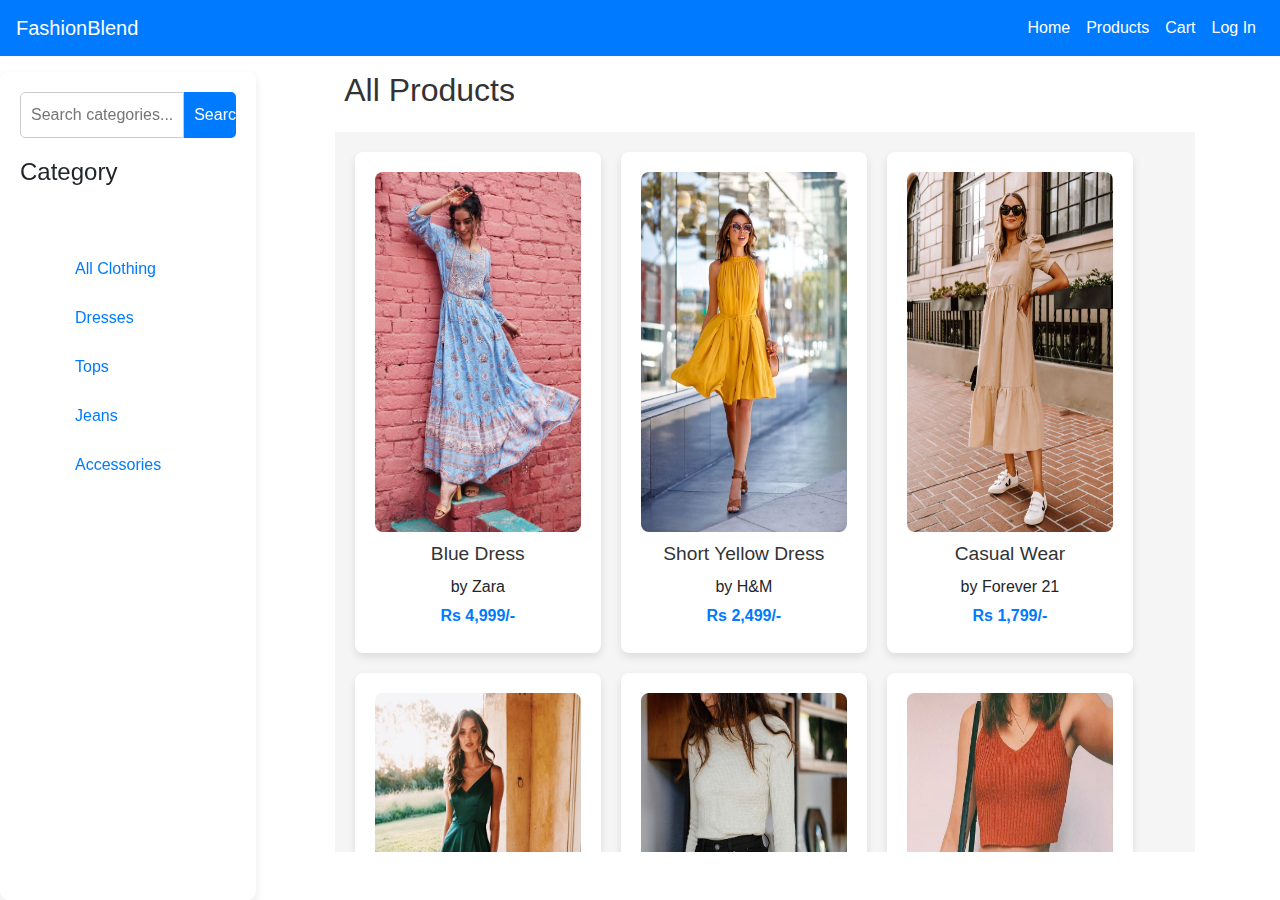
==== HTML/index.html @ f252a688 "Merge pull request #1 from Lonwwolf14/main" ====
<!DOCTYPE html>
<html lang="en">
<head>
    <meta charset="UTF-8">
    <meta name="viewport" content="width=device-width, initial-scale=1.0">
    <title>Product Page</title>
    <link rel="stylesheet" href="../CSS/index.css">
    <link rel="stylesheet" href="https://stackpath.bootstrapcdn.com/bootstrap/4.5.2/css/bootstrap.min.css" integrity="sha384-JcKb8q3iqJ61gNV9KGb8thSsNjpSL0n8PARn9HuZOnIxN0hoP+VmmDGMN5t9UJ0Z" crossorigin="anonymous" />
    <script src="https://code.jquery.com/jquery-3.5.1.slim.min.js" integrity="sha384-DfXdz2htPH0lsSSs5nCTpuj/zy4C+OGpamoFVy38MVBnE+IbbVYUew+OrCXaRkfj" crossorigin="anonymous"></script>
    <script src="https://cdn.jsdelivr.net/npm/popper.js@1.16.1/dist/umd/popper.min.js" integrity="sha384-9/reFTGAW83EW2RDu2S0VKaIzap3H66lZH81PoYlFhbGU+6BZp6G7niu735Sk7lN" crossorigin="anonymous"></script>
    <script src="https://stackpath.bootstrapcdn.com/bootstrap/4.5.2/js/bootstrap.min.js" integrity="sha384-B4gt1jrGC7Jh4AgTPSdUtOBvfO8shuf57BaghqFfPlYxofvL8/KUEfYiJOMMV+rV" crossorigin="anonymous"></script>
</head>
<body>
    <nav class="navbar navbar-expand-lg navbar-light nav-bg ">
        <a class="navbar-brand portfolio-logo " href="#" id="index_name">FashionBlend</a>
        <button class="navbar-toggler icon-color" type="button" data-toggle="collapse" data-target="#navbarNavAltMarkup" aria-controls="navbarNavAltMarkup" aria-expanded="false" aria-label="Toggle navigation">
            <span class="navbar-toggler-icon "></span>
        </button>
        <div class="collapse navbar-collapse" id="navbarNavAltMarkup">
            <div class="navbar-nav ml-auto">
                <a class="nav-link active text-white" href="home.html">
                    Home   
                    <span class="sr-only">(current)</span>
                </a>
                <a class="nav-link text-white" href="index.html">Products</a>
                <a class="nav-link text-white" href="cart.html">Cart</a>
                <a class="nav-link text-white" href="login.html">Log In</a>
            </div>
        </div>
    </nav>

    <div class="container">
        <header>
            <h1>All Products</h1>
        </header>

        <div class="content">
            <!-- Sidebar -->
            <aside class="sidebar">
                <!-- Search Bar -->
                <div class="search-bar">
                    <input type="text" placeholder="Search categories..." id="category-search">
                    <button type="submit">Search</button>
                </div>

                <div class="filter">
                    <h3>Category</h3>
                    <ul>
                        <li><a href="#">All Clothing</a></li>
                        <li><a href="#">Dresses</a></li>
                        <li><a href="#">Tops</a></li>
                        <li><a href="#">Jeans</a></li>
                        <li><a href="#">Accessories</a></li>
                    </ul>
                </div>
            </aside>

            <!-- Main product section -->
            <section class="products">
                <div class="product-card">
                    <img src="../Images/Dress/dress1.jpg" alt="Blue Dress">
                    <h2>Blue Dress</h2>
                    <p>by Zara</p>
                    <p class="price">Rs 4,999/-</p>
                </div>
                <div class="product-card">
                    <img src="../Images/Dress/dress3.jpg" alt="Short Yellow Dress">
                    <h2>Short Yellow Dress</h2>
                    <p>by H&M</p>
                    <p class="price">Rs 2,499/-</p>
                </div>
                <div class="product-card">
                    <img src="../Images/Dress/dress2.jpg" alt="Casual Wear">
                    <h2>Casual Wear</h2>
                    <p>by Forever 21</p>
                    <p class="price">Rs 1,799/-</p>
                </div>
                <div class="product-card">
                    <img src="../Images/Dress/dress5.jpg" alt="Green Gown">
                    <h2>Green Gown</h2>
                    <p>by Manyavar</p>
                    <p class="price">Rs 6,299/-</p>
                </div>

                <!-- Tops Section -->
                <div class="product-card">
                    <img src="../Images/Tops/top1.jpg" alt="White Top">
                    <h2>White Top</h2>
                    <p>by Mango</p>
                    <p class="price">Rs 1,299/-</p>
                </div>
                <div class="product-card">
                    <img src="../Images/Tops/top2.jpg" alt="Red Short Top">
                    <h2>Red Short Top</h2>
                    <p>by Vero Moda</p>
                    <p class="price">Rs 1,599/-</p>
                </div>
                <div class="product-card">
                    <img src="../Images/Tops/top3.jpg" alt="Printed White Top">
                    <h2>Printed White Top</h2>
                    <p>by Only</p>
                    <p class="price">Rs 1,399/-</p>
                </div>
                <div class="product-card">
                    <img src="../Images/Tops/top4.jpg" alt="Red Off-Shoulder Top">
                    <h2>Red Off-Shoulder Top</h2>
                    <p>by Dorothy Perkins</p>
                    <p class="price">Rs 1,799/-</p>
                </div>

                <!-- Jeans Section -->
                <div class="product-card">
                    <img src="../Images/Jeans/jeans1.jpg" alt="Multicolor Jeans">
                    <h2>Ripped Jeans</h2>
                    <p>by Levis</p>
                    <p class="price">Rs 2,499/-</p>
                </div>
                <div class="product-card">
                    <img src="../Images/Jeans/jeans2.jpg" alt="Black Skinny Jeans">
                    <h2>Blue Denim Jeans</h2>
                    <p>by Wrangler</p>
                    <p class="price">Rs 2,999/-</p>
                </div>
                <div class="product-card">
                    <img src="../Images/Jeans/jeans3.jpg" alt="Blue Denim Jeans">
                    <h2>Black Baggy Jeans</h2>
                    <p>by Pepe Jeans</p>
                    <p class="price">Rs 2,799/-</p>
                </div>
                <div class="product-card">
                    <img src="../Images/Jeans/jeans4.jpg" alt="Ripped Jeans">
                    <h2>Multicolor Jeans</h2>
                    <p>by Calvin Klein</p>
                    <p class="price">Rs 3,299/-</p>
                </div>

                <!-- Accessories Section -->
                <div class="product-card">
                    <img src="../Images/Accessories/Acc 1.jpg" alt="Earrings">
                    <h2>Earrings</h2>
                    <p>by Accessorize</p>
                    <p class="price">Rs 499/-</p>
                </div>
                <div class="product-card">
                    <img src="../Images/Accessories/Acc 2.jpg" alt="Tote Bag">
                    <h2>Tote Bag</h2>
                    <p>by Caprese</p>
                    <p class="price">Rs 2,199/-</p>
                </div>
                <div class="product-card">
                    <img src="../Images/Accessories/Acc 3.jpg" alt="Hair Clips">
                    <h2>Hair Clips</h2>
                    <p>by Claires</p>
                    <p class="price">Rs 299/-</p>
                </div>
                <div class="product-card">
                    <img src="../Images/Accessories/Acc 4.jpg" alt="Small Bag">
                    <h2>Mini Bag</h2>
                    <p>by Baggit</p>
                    <p class="price">Rs 1,499/-</p>
                </div>
            </section>
        </div>
    </div>
</body>
</html>
---- CSS/index.css ----
* {
  margin: 0;
  padding: 0;
  box-sizing: border-box;
  overflow: hidden;
}
.icon-color{
  background-color: white;
}
.nav-bg {
  background-color:#007BFF;
}
#index_name{
  color:white;
}

body {
  background-color: #f5f5f5;
  font-family: Arial, sans-serif;
}

.container {
  width: 90%;
  margin: auto;
}

/* Header Styling */
header {
  padding: 15px;
  margin-left: 22%; 
  position: sticky;
  top: 0;
  z-index: 1;
}

header h1 {
  font-size: 2rem;
  color: #333;
}

.content {
  display: flex;
}

/* Sidebar Styling */
.sidebar {
  width: 20%;
  background-color: #fff;
  padding: 20px;
  border-radius: 8px;
  box-shadow: 0 4px 8px rgba(0, 0, 0, 0.1);
  position: fixed;
  top: 8%;
  left: 0;
  height: 92%;
  overflow-y: auto;
  z-index: 2;
}

/* Search Bar styling */
.search-bar {
  display: flex;
  margin-bottom: 20px;
}

.search-bar input {
  width: 80%;
  padding: 10px;
  border: 1px solid #ccc;
  border-radius: 5px 0 0 5px;
  font-size: 1rem;
}

.search-bar button {
  width: 24%;
  background-color: #007BFF;
  color: white;
  border: none;
  padding: 10px;
  cursor: pointer;
  border-radius: 0 5px 5px 0;
}

.search-bar button:hover {
  background-color: #0056b3;
}

.sidebar h3 {
  font-size: 1.5rem;
  margin-bottom: 15px;
}

.sidebar ul {
  list-style: none;
  margin-bottom: 20px;
  padding: 55px;
}

.sidebar ul li {
  margin-bottom: 25px;
}

.sidebar ul li a {
  text-decoration: none;
  color: #007BFF;
}

/* Product section styling */
.products {
  margin-left: 22.5%;
  width: 90%;
  display: flex;
  flex-wrap: wrap;
  gap: 20px;
  padding: 20px;
  max-height: 80vh;
  overflow-y: scroll;
  background-color: #f5f5f5;
}

.product-card {
  width: 30%;
  background-color: #fff;
  padding: 20px;
  border-radius: 8px;
  box-shadow: 0 4px 8px rgba(0, 0, 0, 0.1);
  text-align: center;
}

.product-card img {
  width: 100%;
  height: 360px;
  border-radius: 8px;
  margin-bottom: 10px;
}

.product-card h2 {
  font-size: 1.2rem;
  margin-bottom: 10px;
  color: #333;
}

.product-card p {
  margin-bottom: 5px;
}

.product-card .price {
  color: #007BFF;
  font-weight: bold;
}

/* Add these media queries at the end of your index.css file */

@media screen and (max-width: 1200px) {
  .product-card {
    width: 45%;
  }
}

@media screen and (max-width: 992px) {
  .sidebar {
    width: 30%;
  }
  
  .products {
    margin-left: 32.5%;
    width: 67.5%;
  }
  
  header {
    margin-left: 32%;
  }
}

@media screen and (max-width: 768px) {
  .sidebar {
    width: 100%;
    position: static;
    height: auto;
  }
  
  .products {
    margin-left: 0;
    width: 100%;
  }
  
  header {
    margin-left: 0;
  }
  
  .product-card {
    width: 100%;
  }
}

@media screen and (max-width: 576px) {
  .container {
    width: 95%;
  }
  
  .search-bar input {
    width: 70%;
  }
  
  .search-bar button {
    width: 30%;
  }
}
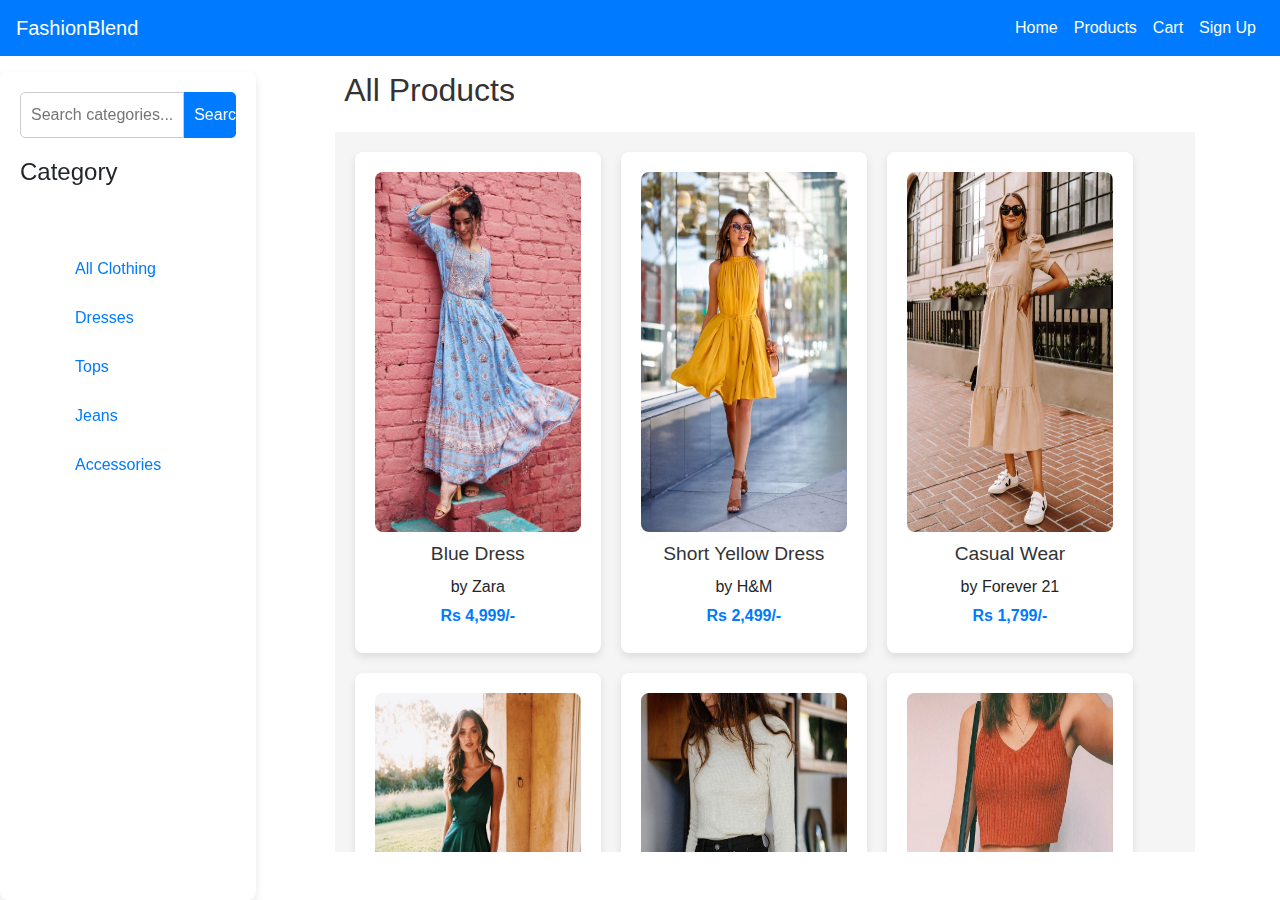
==== commit 087c8d9a: "Merge pull request #2 from Lonwwolf14/main" ====
--- a/HTML/index.html
+++ b/HTML/index.html
@@ -24,7 +24,7 @@
                 </a>
                 <a class="nav-link text-white" href="index.html">Products</a>
                 <a class="nav-link text-white" href="cart.html">Cart</a>
-                <a class="nav-link text-white" href="login.html">Log In</a>
+                <a class="nav-link text-white" href="signup.html">Sign Up</a>
             </div>
         </div>
     </nav>
@@ -163,4 +163,4 @@
         </div>
     </div>
 </body>
-</html>
+</html>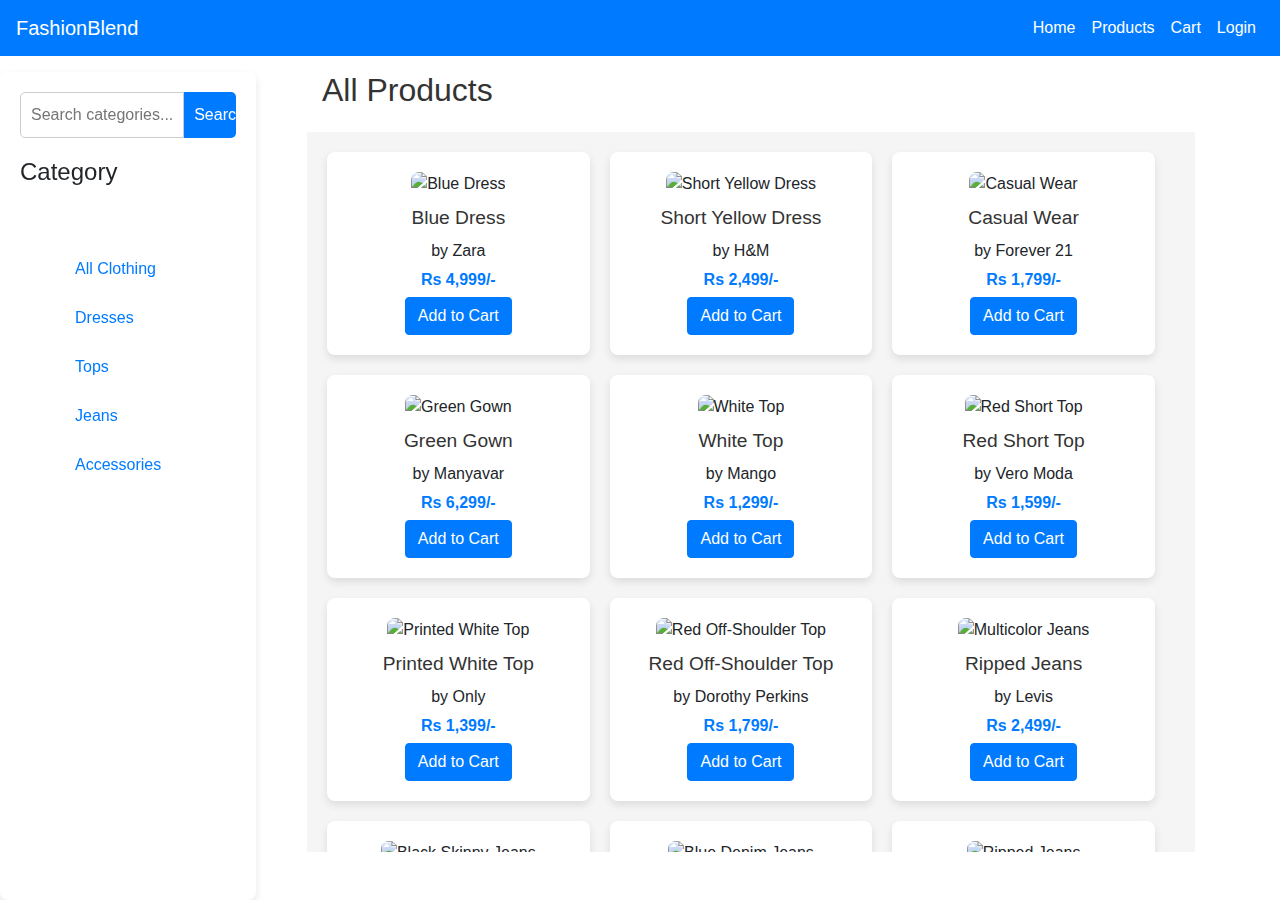
==== commit 9ec1db6a: "Uploaded Html files" ====
--- a/HTML/index.html
+++ b/HTML/index.html
@@ -1,166 +1,185 @@
-<!DOCTYPE html>
-<html lang="en">
-<head>
-    <meta charset="UTF-8">
-    <meta name="viewport" content="width=device-width, initial-scale=1.0">
-    <title>Product Page</title>
-    <link rel="stylesheet" href="../CSS/index.css">
-    <link rel="stylesheet" href="https://stackpath.bootstrapcdn.com/bootstrap/4.5.2/css/bootstrap.min.css" integrity="sha384-JcKb8q3iqJ61gNV9KGb8thSsNjpSL0n8PARn9HuZOnIxN0hoP+VmmDGMN5t9UJ0Z" crossorigin="anonymous" />
-    <script src="https://code.jquery.com/jquery-3.5.1.slim.min.js" integrity="sha384-DfXdz2htPH0lsSSs5nCTpuj/zy4C+OGpamoFVy38MVBnE+IbbVYUew+OrCXaRkfj" crossorigin="anonymous"></script>
-    <script src="https://cdn.jsdelivr.net/npm/popper.js@1.16.1/dist/umd/popper.min.js" integrity="sha384-9/reFTGAW83EW2RDu2S0VKaIzap3H66lZH81PoYlFhbGU+6BZp6G7niu735Sk7lN" crossorigin="anonymous"></script>
-    <script src="https://stackpath.bootstrapcdn.com/bootstrap/4.5.2/js/bootstrap.min.js" integrity="sha384-B4gt1jrGC7Jh4AgTPSdUtOBvfO8shuf57BaghqFfPlYxofvL8/KUEfYiJOMMV+rV" crossorigin="anonymous"></script>
-</head>
-<body>
-    <nav class="navbar navbar-expand-lg navbar-light nav-bg ">
-        <a class="navbar-brand portfolio-logo " href="#" id="index_name">FashionBlend</a>
-        <button class="navbar-toggler icon-color" type="button" data-toggle="collapse" data-target="#navbarNavAltMarkup" aria-controls="navbarNavAltMarkup" aria-expanded="false" aria-label="Toggle navigation">
-            <span class="navbar-toggler-icon "></span>
-        </button>
-        <div class="collapse navbar-collapse" id="navbarNavAltMarkup">
-            <div class="navbar-nav ml-auto">
-                <a class="nav-link active text-white" href="home.html">
-                    Home   
-                    <span class="sr-only">(current)</span>
-                </a>
-                <a class="nav-link text-white" href="index.html">Products</a>
-                <a class="nav-link text-white" href="cart.html">Cart</a>
-                <a class="nav-link text-white" href="signup.html">Sign Up</a>
-            </div>
-        </div>
-    </nav>
-
-    <div class="container">
-        <header>
-            <h1>All Products</h1>
-        </header>
-
-        <div class="content">
-            <!-- Sidebar -->
-            <aside class="sidebar">
-                <!-- Search Bar -->
-                <div class="search-bar">
-                    <input type="text" placeholder="Search categories..." id="category-search">
-                    <button type="submit">Search</button>
-                </div>
-
-                <div class="filter">
-                    <h3>Category</h3>
-                    <ul>
-                        <li><a href="#">All Clothing</a></li>
-                        <li><a href="#">Dresses</a></li>
-                        <li><a href="#">Tops</a></li>
-                        <li><a href="#">Jeans</a></li>
-                        <li><a href="#">Accessories</a></li>
-                    </ul>
-                </div>
-            </aside>
-
-            <!-- Main product section -->
-            <section class="products">
-                <div class="product-card">
-                    <img src="../Images/Dress/dress1.jpg" alt="Blue Dress">
-                    <h2>Blue Dress</h2>
-                    <p>by Zara</p>
-                    <p class="price">Rs 4,999/-</p>
-                </div>
-                <div class="product-card">
-                    <img src="../Images/Dress/dress3.jpg" alt="Short Yellow Dress">
-                    <h2>Short Yellow Dress</h2>
-                    <p>by H&M</p>
-                    <p class="price">Rs 2,499/-</p>
-                </div>
-                <div class="product-card">
-                    <img src="../Images/Dress/dress2.jpg" alt="Casual Wear">
-                    <h2>Casual Wear</h2>
-                    <p>by Forever 21</p>
-                    <p class="price">Rs 1,799/-</p>
-                </div>
-                <div class="product-card">
-                    <img src="../Images/Dress/dress5.jpg" alt="Green Gown">
-                    <h2>Green Gown</h2>
-                    <p>by Manyavar</p>
-                    <p class="price">Rs 6,299/-</p>
-                </div>
-
-                <!-- Tops Section -->
-                <div class="product-card">
-                    <img src="../Images/Tops/top1.jpg" alt="White Top">
-                    <h2>White Top</h2>
-                    <p>by Mango</p>
-                    <p class="price">Rs 1,299/-</p>
-                </div>
-                <div class="product-card">
-                    <img src="../Images/Tops/top2.jpg" alt="Red Short Top">
-                    <h2>Red Short Top</h2>
-                    <p>by Vero Moda</p>
-                    <p class="price">Rs 1,599/-</p>
-                </div>
-                <div class="product-card">
-                    <img src="../Images/Tops/top3.jpg" alt="Printed White Top">
-                    <h2>Printed White Top</h2>
-                    <p>by Only</p>
-                    <p class="price">Rs 1,399/-</p>
-                </div>
-                <div class="product-card">
-                    <img src="../Images/Tops/top4.jpg" alt="Red Off-Shoulder Top">
-                    <h2>Red Off-Shoulder Top</h2>
-                    <p>by Dorothy Perkins</p>
-                    <p class="price">Rs 1,799/-</p>
-                </div>
-
-                <!-- Jeans Section -->
-                <div class="product-card">
-                    <img src="../Images/Jeans/jeans1.jpg" alt="Multicolor Jeans">
-                    <h2>Ripped Jeans</h2>
-                    <p>by Levis</p>
-                    <p class="price">Rs 2,499/-</p>
-                </div>
-                <div class="product-card">
-                    <img src="../Images/Jeans/jeans2.jpg" alt="Black Skinny Jeans">
-                    <h2>Blue Denim Jeans</h2>
-                    <p>by Wrangler</p>
-                    <p class="price">Rs 2,999/-</p>
-                </div>
-                <div class="product-card">
-                    <img src="../Images/Jeans/jeans3.jpg" alt="Blue Denim Jeans">
-                    <h2>Black Baggy Jeans</h2>
-                    <p>by Pepe Jeans</p>
-                    <p class="price">Rs 2,799/-</p>
-                </div>
-                <div class="product-card">
-                    <img src="../Images/Jeans/jeans4.jpg" alt="Ripped Jeans">
-                    <h2>Multicolor Jeans</h2>
-                    <p>by Calvin Klein</p>
-                    <p class="price">Rs 3,299/-</p>
-                </div>
-
-                <!-- Accessories Section -->
-                <div class="product-card">
-                    <img src="../Images/Accessories/Acc 1.jpg" alt="Earrings">
-                    <h2>Earrings</h2>
-                    <p>by Accessorize</p>
-                    <p class="price">Rs 499/-</p>
-                </div>
-                <div class="product-card">
-                    <img src="../Images/Accessories/Acc 2.jpg" alt="Tote Bag">
-                    <h2>Tote Bag</h2>
-                    <p>by Caprese</p>
-                    <p class="price">Rs 2,199/-</p>
-                </div>
-                <div class="product-card">
-                    <img src="../Images/Accessories/Acc 3.jpg" alt="Hair Clips">
-                    <h2>Hair Clips</h2>
-                    <p>by Claires</p>
-                    <p class="price">Rs 299/-</p>
-                </div>
-                <div class="product-card">
-                    <img src="../Images/Accessories/Acc 4.jpg" alt="Small Bag">
-                    <h2>Mini Bag</h2>
-                    <p>by Baggit</p>
-                    <p class="price">Rs 1,499/-</p>
-                </div>
-            </section>
-        </div>
-    </div>
-</body>
+<!DOCTYPE html>
+<html lang="en">
+<head>
+    <meta charset="UTF-8">
+    <meta name="viewport" content="width=device-width, initial-scale=1.0">
+    <title>Product Page</title>
+    <link rel="stylesheet" href="../CSS/index.css">
+    <link rel="stylesheet" href="https://stackpath.bootstrapcdn.com/bootstrap/4.5.2/css/bootstrap.min.css" integrity="sha384-JcKb8q3iqJ61gNV9KGb8thSsNjpSL0n8PARn9HuZOnIxN0hoP+VmmDGMN5t9UJ0Z" crossorigin="anonymous" />
+    <script src="https://code.jquery.com/jquery-3.5.1.slim.min.js" integrity="sha384-DfXdz2htPH0lsSSs5nCTpuj/zy4C+OGpamoFVy38MVBnE+IbbVYUew+OrCXaRkfj" crossorigin="anonymous"></script>
+    <script src="https://cdn.jsdelivr.net/npm/popper.js@1.16.1/dist/umd/popper.min.js" integrity="sha384-9/reFTGAW83EW2RDu2S0VKaIzap3H66lZH81PoYlFhbGU+6BZp6G7niu735Sk7lN" crossorigin="anonymous"></script>
+    <script src="https://stackpath.bootstrapcdn.com/bootstrap/4.5.2/js/bootstrap.min.js" integrity="sha384-B4gt1jrGC7Jh4AgTPSdUtOBvfO8shuf57BaghqFfPlYxofvL8/KUEfYiJOMMV+rV" crossorigin="anonymous"></script>
+    
+</head>
+<body>
+    <nav class="navbar navbar-expand-lg navbar-light nav-bg ">
+        <a class="navbar-brand portfolio-logo " href="#" id="index_name">FashionBlend</a>
+        <button class="navbar-toggler icon-color" type="button" data-toggle="collapse" data-target="#navbarNavAltMarkup" aria-controls="navbarNavAltMarkup" aria-expanded="false" aria-label="Toggle navigation">
+            <span class="navbar-toggler-icon "></span>
+        </button>
+        <div class="collapse navbar-collapse" id="navbarNavAltMarkup">
+            <div class="navbar-nav ml-auto">
+                <a class="nav-link active text-white" href="home.html">Home <span class="sr-only">(current)</span></a>
+                <a class="nav-link text-white" href="index.html">Products</a>
+                <a class="nav-link text-white" href="cart.html">Cart</a>
+                <a class="nav-link text-white" href="signup.html">Login</a>
+            </div>
+        </div>
+    </nav>
+
+
+    <div class="container">
+        <header>
+            <h1>All Products</h1>
+        </header>
+
+        <div class="content">
+            <!-- Sidebar -->
+            <aside class="sidebar">
+                <!-- Search Bar -->
+                <div class="search-bar">
+                    <input type="text" placeholder="Search categories..." id="category-search">
+                    <button type="submit">Search</button>
+                </div>
+
+                <div class="filter">
+                    <h3>Category</h3>
+                    <ul>
+                        <li><a href="#">All Clothing</a></li>
+                        <li><a href="#">Dresses</a></li>
+                        <li><a href="#">Tops</a></li>
+                        <li><a href="#">Jeans</a></li>
+                        <li><a href="#">Accessories</a></li>
+                    </ul>
+                </div>
+            </aside>
+
+            <!-- Main product section -->
+            <section class="products">
+                <div class="product-card">
+                    <img src="../Images/Dress/dress1.jpg" alt="Blue Dress">
+                    <h2>Blue Dress</h2>
+                    <p>by Zara</p>
+                    <p class="price">Rs 4,999/-</p>
+                    <button class="btn btn-primary" onclick="addToCart('../Images/Dress/dress1.jpg', 'Blue Dress', 'Zara', 'Rs 4,999/-')">Add to Cart</button>
+                </div>
+                <div class="product-card">
+                    <img src="../Images/Dress/dress3.jpg" alt="Short Yellow Dress">
+                    <h2>Short Yellow Dress</h2>
+                    <p>by H&M</p>
+                    <p class="price">Rs 2,499/-</p>
+                    <button class="btn btn-primary" onclick="addToCart('../Images/Dress/dress3.jpg', 'Short Yellow Dress', 'by H&M', 'Rs 2,499')">Add to Cart</button>
+               
+                    
+                    
+                </div>
+                <div class="product-card">
+                    <img src="../Images/Dress/dress2.jpg" alt="Casual Wear">
+                    <h2>Casual Wear</h2>
+                    <p>by Forever 21</p>
+                    <p class="price">Rs 1,799/-</p>
+                    <button class="btn btn-primary" onclick="addToCart('../Images/Dress/dress2.jpg', 'Casual Wear', 'by Forever 21', 'Rs 1,799/-')">Add to Cart</button>
+                </div>
+                <div class="product-card">
+                    <img src="../Images/Dress/dress5.jpg" alt="Green Gown">
+                    <h2>Green Gown</h2>
+                    <p>by Manyavar</p>
+                    <p class="price">Rs 6,299/-</p>
+                    <button class="btn btn-primary" onclick="addToCart('../Images/Dress/dress5.jpg', 'Green Gown', 'by Manyavar', 'Rs 6,299/-')">Add to Cart</button>
+                </div>
+
+                <!-- Tops Section -->
+                <div class="product-card">
+                    <img src="../Images/Tops/top1.jpg" alt="White Top">
+                    <h2>White Top</h2>
+                    <p>by Mango</p>
+                    <p class="price">Rs 1,299/-</p>
+                    <button class="btn btn-primary" onclick="addToCart('../Images/Tops/top1.jpg', 'White Top', 'by Mango', 'Rs 1,299/-')">Add to Cart</button>
+                </div>
+                <div class="product-card">
+                    <img src="../Images/Tops/top2.jpg" alt="Red Short Top">
+                    <h2>Red Short Top</h2>
+                    <p>by Vero Moda</p>
+                    <p class="price">Rs 1,599/-</p>
+                    <button class="btn btn-primary" onclick="addToCart('../Images/Tops/top2.jpg', 'Red Short Top', 'by Vero Moda', 'Rs 1,599/-')">Add to Cart</button>
+                </div>
+                <div class="product-card">
+                    <img src="../Images/Tops/top3.jpg" alt="Printed White Top">
+                    <h2>Printed White Top</h2>
+                    <p>by Only</p>
+                    <p class="price">Rs 1,399/-</p>
+                    <button class="btn btn-primary" onclick="addToCart('../Images/Tops/top3.jpg', 'Printed White Top', 'by Only', 'Rs 1,399/-')">Add to Cart</button>
+                </div>
+                <div class="product-card">
+                    <img src="../Images/Tops/top4.jpg" alt="Red Off-Shoulder Top">
+                    <h2>Red Off-Shoulder Top</h2>
+                    <p>by Dorothy Perkins</p>
+                    <p class="price">Rs 1,799/-</p>
+                    <button class="btn btn-primary" onclick="addToCart('../Images/Tops/top4.jpg', 'Red Off-Shoulder Top', 'by Dorothy Perkins', 'Rs 1,799/-')">Add to Cart</button>
+                </div>
+
+                <!-- Jeans Section -->
+                <div class="product-card">
+                    <img src="../Images/Jeans/jeans1.jpg" alt="Multicolor Jeans">
+                    <h2>Ripped Jeans</h2>
+                    <p>by Levis</p>
+                    <p class="price">Rs 2,499/-</p>
+                    <button class="btn btn-primary" onclick="addToCart('../Images/Jeans/jeans1.jpg', 'Ripped Jeans', 'by Levis', 'Rs 2,499/-')">Add to Cart</button>
+                </div>
+                <div class="product-card">
+                    <img src="../Images/Jeans/jeans2.jpg" alt="Black Skinny Jeans">
+                    <h2>Blue Denim Jeans</h2>
+                    <p>by Wrangler</p>
+                    <p class="price">Rs 2,999/-</p>
+                    <button class="btn btn-primary" onclick="addToCart('../Images/Jeans/jeans2.jpg', 'Blue Denim Jeans', 'by Wrangler', 'Rs 2,999/-')">Add to Cart</button>
+                </div>
+                <div class="product-card">
+                    <img src="../Images/Jeans/jeans3.jpg" alt="Blue Denim Jeans">
+                    <h2>Black Baggy Jeans</h2>
+                    <p>by Pepe Jeans</p>
+                    <p class="price">Rs 2,799/-</p>
+                    <button class="btn btn-primary" onclick="addToCart('../Images/Jeans/jeans3.jpg', 'Black Baggy Jeans', 'by Pepe Jeans', 'Rs 2,799/-')">Add to Cart</button>
+                </div>
+                <div class="product-card">
+                    <img src="../Images/Jeans/jeans4.jpg" alt="Ripped Jeans">
+                    <h2>Multicolor Jeans</h2>
+                    <p>by Calvin Klein</p>
+                    <p class="price">Rs 3,299/-</p>
+                    <button class="btn btn-primary" onclick="addToCart('../Images/Jeans/jeans4.jpg', 'Multicolor Jeans', 'by Calvin Klein', 'Rs 3,299/-')">Add to Cart</button>
+                </div>
+
+                <!-- Accessories Section -->
+                <div class="product-card">
+                    <img src="../Images/Accessories/Acc 1.jpg" alt="Earrings">
+                    <h2>Earrings</h2>
+                    <p>by Accessorize</p>
+                    <p class="price">Rs 499/-</p>
+                    <button class="btn btn-primary" onclick="addToCart('../Images/Accessories/Acc 1.jpg', 'Earrings', 'by Accessorize', 'Rs 499/-')">Add to Cart</button>
+                </div>
+                <div class="product-card">
+                    <img src="../Images/Accessories/Acc 2.jpg" alt="Tote Bag">
+                    <h2>Tote Bag</h2>
+                    <p>by Caprese</p>
+                    <p class="price">Rs 2,199/-</p>
+                    <button class="btn btn-primary" onclick="addToCart('../Images/Accessories/Acc 2.jpg', 'Tote Bag', 'by Caprese', 'Rs 2,199/-')">Add to Cart</button>
+                </div>
+                <div class="product-card">
+                    <img src="../Images/Accessories/Acc 3.jpg" alt="Hair Clips">
+                    <h2>Hair Clips</h2>
+                    <p>by Claires</p>
+                    <p class="price">Rs 299/-</p>
+                    <button class="btn btn-primary" onclick="addToCart('../Images/Accessories/Acc 3.jpg', 'Hair Clips', 'by Claires', 'Rs 299/-')">Add to Cart</button>
+                </div>
+                <div class="product-card">
+                    <img src="../Images/Accessories/Acc 4.jpg" alt="Small Bag">
+                    <h2>Mini Bag</h2>
+                    <p>by Baggit</p>
+                    <p class="price">Rs 1,499/-</p>
+                    <button class="btn btn-primary" onclick="addToCart('../Images/Accessories/Acc 4.jpg', 'Mini Bag', 'by Baggit', 'Rs 1,499/-')">Add to Cart</button>
+                </div>
+            </section>
+        </div>
+    </div>
+    <script src="../JS/index.js"></script>
+</body>
 </html>--- a/CSS/index.css
+++ b/CSS/index.css
@@ -1,208 +1,186 @@
-* {
-  margin: 0;
-  padding: 0;
-  box-sizing: border-box;
-  overflow: hidden;
-}
-.icon-color{
-  background-color: white;
-}
-.nav-bg {
-  background-color:#007BFF;
-}
-#index_name{
-  color:white;
-}
-
-body {
-  background-color: #f5f5f5;
-  font-family: Arial, sans-serif;
-}
-
-.container {
-  width: 90%;
-  margin: auto;
-}
-
-/* Header Styling */
-header {
-  padding: 15px;
-  margin-left: 22%; 
-  position: sticky;
-  top: 0;
-  z-index: 1;
-}
-
-header h1 {
-  font-size: 2rem;
-  color: #333;
-}
-
-.content {
-  display: flex;
-}
-
-/* Sidebar Styling */
-.sidebar {
-  width: 20%;
-  background-color: #fff;
-  padding: 20px;
-  border-radius: 8px;
-  box-shadow: 0 4px 8px rgba(0, 0, 0, 0.1);
-  position: fixed;
-  top: 8%;
-  left: 0;
-  height: 92%;
-  overflow-y: auto;
-  z-index: 2;
-}
-
-/* Search Bar styling */
-.search-bar {
-  display: flex;
-  margin-bottom: 20px;
-}
-
-.search-bar input {
-  width: 80%;
-  padding: 10px;
-  border: 1px solid #ccc;
-  border-radius: 5px 0 0 5px;
-  font-size: 1rem;
-}
-
-.search-bar button {
-  width: 24%;
-  background-color: #007BFF;
-  color: white;
-  border: none;
-  padding: 10px;
-  cursor: pointer;
-  border-radius: 0 5px 5px 0;
-}
-
-.search-bar button:hover {
-  background-color: #0056b3;
-}
-
-.sidebar h3 {
-  font-size: 1.5rem;
-  margin-bottom: 15px;
-}
-
-.sidebar ul {
-  list-style: none;
-  margin-bottom: 20px;
-  padding: 55px;
-}
-
-.sidebar ul li {
-  margin-bottom: 25px;
-}
-
-.sidebar ul li a {
-  text-decoration: none;
-  color: #007BFF;
-}
-
-/* Product section styling */
-.products {
-  margin-left: 22.5%;
-  width: 90%;
-  display: flex;
-  flex-wrap: wrap;
-  gap: 20px;
-  padding: 20px;
-  max-height: 80vh;
-  overflow-y: scroll;
-  background-color: #f5f5f5;
-}
-
-.product-card {
-  width: 30%;
-  background-color: #fff;
-  padding: 20px;
-  border-radius: 8px;
-  box-shadow: 0 4px 8px rgba(0, 0, 0, 0.1);
-  text-align: center;
-}
-
-.product-card img {
-  width: 100%;
-  height: 360px;
-  border-radius: 8px;
-  margin-bottom: 10px;
-}
-
-.product-card h2 {
-  font-size: 1.2rem;
-  margin-bottom: 10px;
-  color: #333;
-}
-
-.product-card p {
-  margin-bottom: 5px;
-}
-
-.product-card .price {
-  color: #007BFF;
-  font-weight: bold;
-}
-
-/* Add these media queries at the end of your index.css file */
-
-@media screen and (max-width: 1200px) {
-  .product-card {
-    width: 45%;
-  }
-}
-
-@media screen and (max-width: 992px) {
-  .sidebar {
-    width: 30%;
-  }
-  
-  .products {
-    margin-left: 32.5%;
-    width: 67.5%;
-  }
-  
-  header {
-    margin-left: 32%;
-  }
-}
-
-@media screen and (max-width: 768px) {
-  .sidebar {
-    width: 100%;
-    position: static;
-    height: auto;
-  }
-  
-  .products {
-    margin-left: 0;
-    width: 100%;
-  }
-  
-  header {
-    margin-left: 0;
-  }
-  
-  .product-card {
-    width: 100%;
-  }
-}
-
-@media screen and (max-width: 576px) {
-  .container {
-    width: 95%;
-  }
-  
-  .search-bar input {
-    width: 70%;
-  }
-  
-  .search-bar button {
-    width: 30%;
-  }
-}
+* {
+  margin: 0;
+  padding: 0;
+  box-sizing: border-box;
+  overflow: hidden;
+}
+.icon-color{
+  background-color: white;
+}
+.nav-bg {
+  background-color:#007BFF;
+}
+#index_name{
+  color:white;
+}
+
+body {
+  background-color: #f5f5f5;
+  font-family: Arial, sans-serif;
+}
+
+.container {
+  width: 90%;
+  margin: auto;
+}
+
+/* Header Styling */
+header {
+  padding: 15px;
+  margin-left: 20%; 
+  position: sticky;
+  top: 0;
+  z-index: 1;
+}
+
+header h1 {
+  font-size: 2rem;
+  color: #333;
+}
+
+.content {
+  display: flex;
+}
+
+/* Sidebar Styling */
+.sidebar {
+  width: 20%;
+  background-color: #fff;
+  padding: 20px;
+  border-radius: 8px;
+  box-shadow: 0 4px 8px rgba(0, 0, 0, 0.1);
+  position: fixed;
+  top: 8%;
+  left: 0;
+  height: 92%;
+  overflow-y: hidden;
+  z-index: 2;
+}
+
+/* Search Bar styling */
+.search-bar {
+  display: flex;
+  margin-bottom: 20px;
+}
+
+.search-bar input {
+  width: 80%;
+  padding: 10px;
+  border: 1px solid #ccc;
+  border-radius: 5px 0 0 5px;
+  font-size: 1rem;
+}
+
+.search-bar button {
+  width: 24%;
+  background-color: #007BFF;
+  color: white;
+  border: none;
+  padding: 10px;
+  cursor: pointer;
+  border-radius: 0 5px 5px 0;
+}
+
+.search-bar button:hover {
+  background-color: #0056b3;
+}
+
+.sidebar h3 {
+  font-size: 1.5rem;
+  margin-bottom: 15px;
+}
+
+.sidebar ul {
+  list-style: none;
+  margin-bottom: 20px;
+  padding: 55px;
+}
+
+.sidebar ul li {
+  margin-bottom: 25px;
+}
+
+.sidebar ul li a {
+  text-decoration: none;
+  color: #007BFF;
+}
+
+/* Product section styling */
+/* .products {
+  margin-left: 22.5%;
+  width: 90%;
+  display: flex;
+  flex-wrap: wrap;
+  gap: 20px;
+  padding: 20px;
+  max-height: 80vh;
+  overflow-y: scroll;
+  background-color: #f5f5f5;
+} */
+
+.products {
+  margin-left: 20%;
+  width: calc(100% - 20%); /* Changed from 90% to use calc() */
+  display: flex;
+  flex-wrap: wrap;
+  gap: 20px;
+  padding: 20px;
+  max-height: 80vh;
+  overflow-y: scroll;
+  background-color: #f5f5f5;
+} 
+
+
+/* .product-card {
+  width: 30%;
+  background-color: #fff;
+  padding: 20px;
+  border-radius: 8px;
+  box-shadow: 0 4px 8px rgba(0, 0, 0, 0.1);
+  text-align: center;
+} */
+ 
+.product-card {
+  width: calc(33.33% - 20px); /* Changed from 30% to use calc() */
+  background-color: #fff;
+  padding: 20px;
+  border-radius: 8px;
+  box-shadow: 0 4px 8px rgba(0, 0, 0, 0.1);
+  text-align: center;
+}
+
+.product-card img {
+  width: 100%;
+  height: 330px;
+  border-radius: 8px;
+  margin-bottom: 10px;
+}
+
+.product-card h2 {
+  font-size: 1.2rem;
+  margin-bottom: 10px;
+  color: #333;
+}
+
+.product-card p {
+  margin-bottom: 5px;
+}
+
+.product-card .price {
+  color: #007BFF;
+  font-weight: bold;
+}
+.buy-now-button {
+  margin-top: 10px;
+  background-color: #007BFF;
+  color: white;
+  border: none;
+  padding: 10px;
+  border-radius: 5px;
+  cursor: pointer;
+  text-decoration: none;
+}
+
+.buy-now-button:hover {
+  background-color: #0056b3;
+}